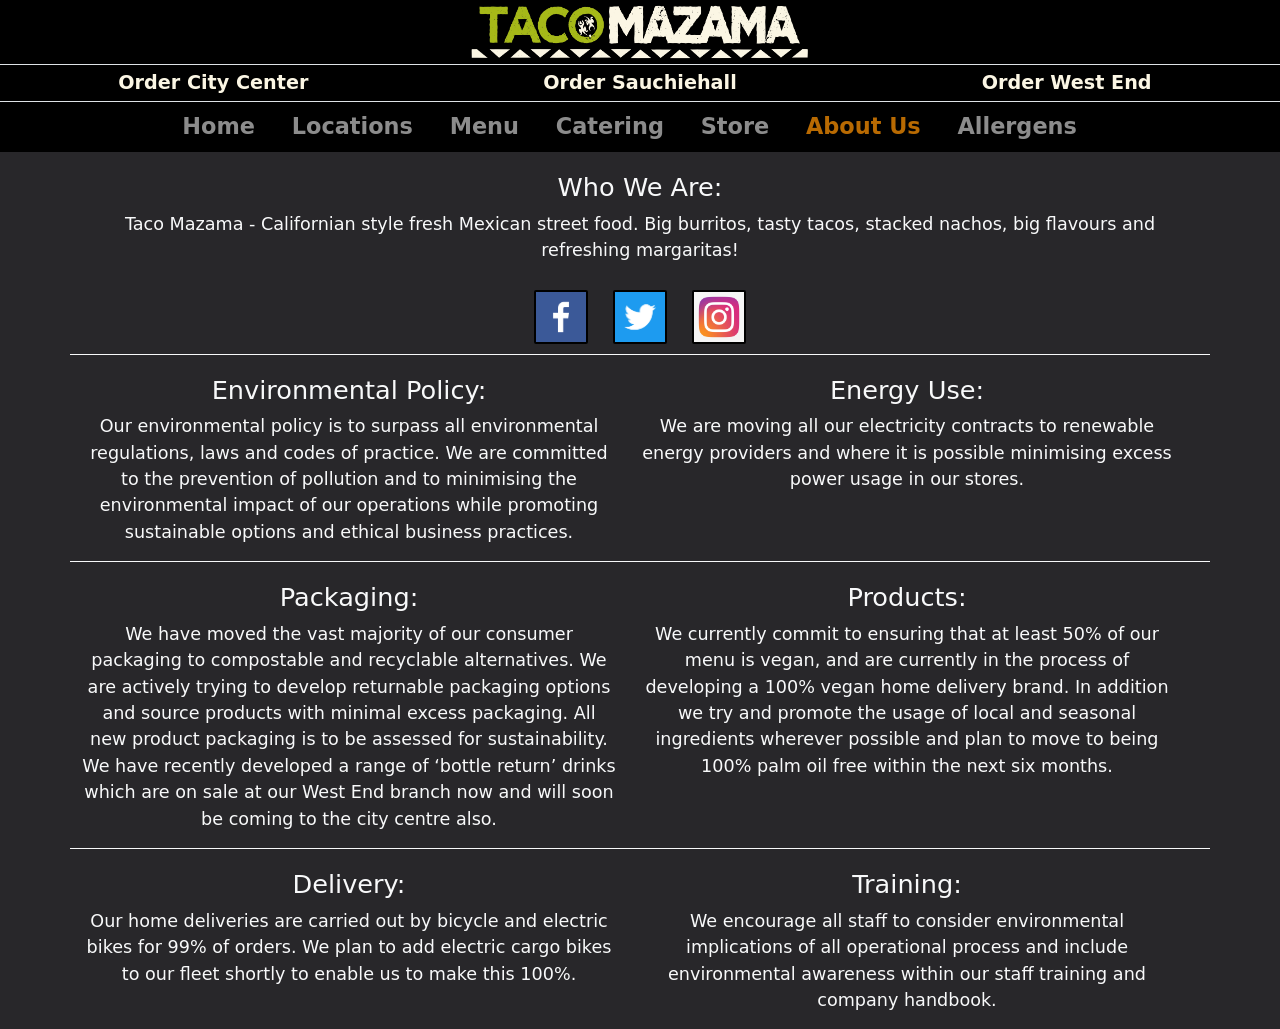
==== aboutus.html @ 71da4a84 "Added Catering" ====
<!DOCTYPE html>
<html lang="en">

<head>
  <!-- Global site tag (gtag.js) - Google Analytics -->
  <script async src="https://www.googletagmanager.com/gtag/js?id=G-1NVKTFM3VD"></script>
  <script>
    window.dataLayer = window.dataLayer || [];

    function gtag() {
      dataLayer.push(arguments);
    }
    gtag('js', new Date());

    gtag('config', 'G-1NVKTFM3VD');
  </script>
  <!-- Google Tag Manager -->
<script>(function(w,d,s,l,i){w[l]=w[l]||[];w[l].push({'gtm.start':
new Date().getTime(),event:'gtm.js'});var f=d.getElementsByTagName(s)[0],
j=d.createElement(s),dl=l!='dataLayer'?'&l='+l:'';j.async=true;j.src=
'https://www.googletagmanager.com/gtm.js?id='+i+dl;f.parentNode.insertBefore(j,f);
})(window,document,'script','dataLayer','GTM-59GQX26');</script>
<!-- End Google Tag Manager -->
  <meta charset="utf-8">
  <meta name="viewport" content="width=device-width, initial-scale=1">
  <title>Taco Mazama - About Us | Tacos Near Me</title>
  <meta name="description" content="If you are looking for mexican tacos then look no further than Taco Mazama. Find your nearest restaurant or order online for delivery. Vegetarian tacos also available!" />
  <link rel="shortcut icon" type="image/png" href="img/favicon2.png">
  <link href="style.css" rel="stylesheet">
  <link href="css/bootstrap.min.css" rel="stylesheet">
  <script src="https://code.jquery.com/jquery-3.6.0.min.js" integrity="sha256-/xUj+3OJU5yExlq6GSYGSHk7tPXikynS7ogEvDej/m4=" crossorigin="anonymous"></script>
</head>

<body class="stpage">
  <!-- Google Tag Manager (noscript) -->
  <noscript><iframe src="https://www.googletagmanager.com/ns.html?id=GTM-59GQX26"
  height="0" width="0" style="display:none;visibility:hidden"></iframe></noscript>
  <!-- End Google Tag Manager (noscript) -->

<!-- Navigation -->
<div id="navi">
  <nav class="navbar navbar-expand-xl navbar-dark">

    <!-- Navigation Desktop Size -->
    <div class="row m-0 w-100" id="Topm">
      <div class="col-4 justify-content-center align-self-center d-flex">

      </div>
      <div class="col-4 justify-content-center d-flex">
        <a class="navbar-brand " href="index.html"><img src="img/logo.png" class="responsivei" alt="Taco Mazama Logo"></a>
      </div>
      <div class="col-4 justify-content-center align-self-center d-flex">
      </div>
    </div>


    <!-- Navigation Mobile Size -->
    <div class="row m-0 w-100" id="Topa">
      <div class="col-2 justify-content-center align-self-center d-flex">
     
      </div>
      <div class="col-8 justify-content-center d-flex">
        <a class="navbar-brand " href="index.html"><img src="img/logo.png" class="responsivei" alt="Taco Mazama Logo"></a>
      </div>
      <div class="col-2 justify-content-center align-self-center d-flex">
       
      </div>
    </div>
  </nav>

<nav class="navbar navbar-expand-xl navbar-dark border-top">

<div class="row m-0 w-100" >
  <div class="col-4 justify-content-center align-self-center d-flex">
    <a class="linkswq text-center p-1" href="https://www.order.store/store/taco-mazama-renfield-street/IueIJl9VS6iftp3PQNVypw">Order City Center</a>
  </div>
  <div class="col-4 justify-content-center d-flex ">
    <a class="linkswq text-center p-1" href="https://deliveroo.co.uk/menu/glasgow/glasgow-city-centre/taco-mazama-sauchiehall">Order Sauchiehall</a>
  </div>
  <div class="col-4 justify-content-center align-self-center d-flex">
    <a class="linkswq text-center p-1" href="https://www.order.store/store/taco-mazama-byres-road/P5ZZNS9iQQO2OguliMRyTw">Order West End</a>
  </div>
</div>
</nav>


    <!-- Navigation Links -->
    <nav class="navbar navbar-expand-xl navbar-dark border-top">
      <button class="navbar-toggler btn-block rounded-0" type="button" data-bs-toggle="collapse" data-bs-target="#navbarResponsive" aria-label="navbar">
        <span class="navbar-toggler-icon"></span>
      </button>
      <div class="container-fluid">
        <div class="collapse navbar-collapse justify-content-center" id="navbarResponsive">
          <ul class=" navbar-nav">
            <li class="nav-item">
              <a href="index.html" class="nav-link">Home</a>
            </li>
            <li class="nav-item">
              <a href="stores.html" class="nav-link">Locations</a>
            </li>
            <li class="nav-item">
              <a href="menu.html" class="nav-link">Menu</a>
            </li>
            <li class="nav-item">
              <a href="catering.html" class="nav-link">Catering</a>
            </li>
            <li class="nav-item ">
              <a href="store.html" class="nav-link">Store</a>
            </li>
            <li class="nav-item active">
              <a href="aboutus.html" class="nav-link">About Us</a>
            </li>
            <li class="nav-item">
              <a href="allegens.html" class="nav-link">Allergens</a>
            </li>
          </ul>
        </div>
      </div>
    </nav>
  </div>

  <!-- aboutus Text -->
  <div class="container text-center text-light">
    <div class="row border-bottom border-light">
      <h2 class="aboutpad text-center ">Who We Are:</h2>
      <p class="aboutpadtxt text-center"> Taco Mazama - Californian style fresh Mexican street food. Big burritos, tasty tacos, stacked nachos, big flavours and refreshing margaritas!</p>

      <!-- Social Media Icons -->
      <section id="smicon">
        <div class="actions text-center">
          <a href="https://www.facebook.com/tacomazama/" class="btn-get-started bg-warning"> <img src="img\facebooklogo.png" alt="Facebook Logo" / width="50" height="50"> </a>
          <a href="https://twitter.com/tacomazama?lang=en" class="btn-get-started bg-warning"> <img src="img\twitterlogo.png" alt="Twitter Logo" / width="50" height="50"> </a>
          <a href="https://www.instagram.com/taco_mazama/?hl=en" class="btn-get-started bg-warning"> <img src="img\instalogo.jpg" alt="Instagram Logo" / width="50" height="50"> </a>
        </div>
      </section>

    </div>
    <div class="row border-bottom border-light">
      <div class="row">
        <h2 class="aboutpad text-center col-6">Environmental Policy:</h2>
        <h2 class="aboutpad text-center col-6">Energy Use:</h2>
      </div>
      <div class="row ">
        <p class="aboutpadtxt col-6"> Our environmental policy is to surpass all environmental regulations, laws and codes of practice.
          We are committed to the prevention of pollution and to minimising the environmental impact of our operations while promoting sustainable options and ethical business practices.</p>
        <p class="aboutpadtxt col-6"> We are moving all our electricity contracts to renewable energy providers and where it is possible minimising excess power usage in our stores.</p>
      </div>

    </div>
    <div class="row border-bottom border-light">
      <div class="row">
        <h2 class="aboutpad col-6 text-center">Packaging:</h2>
        <h2 class="aboutpad col-6 text-center">Products:</h2>
      </div>
      <div class="row">

        <p class="aboutpadtxt col-6"> We have moved the vast majority of our consumer packaging to compostable and recyclable alternatives. We are actively trying to develop returnable packaging options and source products with minimal excess
          packaging. All new product packaging is to be assessed for sustainability.
          We have recently developed a range of ‘bottle return’ drinks which are on sale at our West End branch now and will soon be coming to the city centre also.</p>
        <p class="aboutpadtxt col-6"> We currently commit to ensuring that at least 50% of our menu is vegan, and are currently in the process of developing a 100% vegan home delivery brand. In addition we try and promote the usage of local and
          seasonal ingredients wherever possible and plan to move to being 100% palm oil free within the next six months.</p>
      </div>

    </div>
    <div class="row ">
      <div class="row">
        <h2 class="aboutpad text-center col-6">Delivery:</h2>
        <h2 class="aboutpad text-center col-6">Training:</h2>
      </div>
      <div class="row">
        <p class="aboutpadtxt col-6">Our home deliveries are carried out by bicycle and electric bikes for 99% of orders. We plan to add electric cargo bikes to our fleet shortly to enable us to make this 100%.</p>
        <p class="aboutpadtxt col-6">We encourage all staff to consider environmental implications of all operational process and include environmental awareness within our staff training and company handbook.</p>
      </div>
    </div>
  </div>

  <!-- Javascript Links -->
  <script src="my.js"></script>
  <script src="js/bootstrap.min.js"></script>
</body>

</html>
---- style.css ----
@media all and (min-width: 1140px) {
  body {
    overflow: hidden;
    height: 100%;
  }

  .nomarg {
    display: none;
  }

  .hideim {
    display: none;
  }

  .hideimenu {
    display: none !important;
  }

  #myCarouselm {
    display: none !important;
  }

  #Topa {
    display: none !important;
  }

  a.linkswq:link {
    font-size: 1.2em !important;
  }
}



@media not all and (min-width: 1140px) {
  body {
    overflow: auto;
    height: auto;
  }

  .rewup {
    display: none;
  }

  .hideim2 {
    display: none !important;
  }

  #myCarousel {
    display: none !important;
  }

  #Topm {
    display: none !important;
  }

  a.linkswq:link {
    font-size: 0.8em !important;
  }
}

@media all and (min-width: 1900px) {
  body.stpage {
    overflow: auto;
    height: auto;
  }
}

@media not all and (min-width: 1900px) {
  body.stpage {
    overflow: auto;
    height: auto;
  }
}


body.alpage {
  overflow: auto;
  height: auto;
  background-color: #28272a;
}

body.stpage {
  background-color: #28272a;
}

body.menupage {
  background-color: #28272a;
  overflow: auto;
  height: auto;
}

body.mnpage {
  background-color: #28272a;
}

body.orpage {
  background-color: #28272a;
}

.workmclick {
  cursor: pointer;
  display: block;
}

#content {
  position: relative;
}

.info {
  position: absolute;
  color: white;
  width: 180px;
  height: 360px;
  text-align: center;
  display: none;
  background-repeat: no-repeat;
}

.infoup {
  position: absolute;
  color: white;
  width: 218px;
  height: 130px;
  text-align: center;
  display: none;
  background-repeat: no-repeat;
}

.infoleft {
  position: absolute;
  color: white;
  width: 180px;
  height: 360px;
  text-align: center;
  display: none;
  background-repeat: no-repeat;
}


.containerdiv {
  border: 0;
  float: inherit;
  position: relative;
}

.hideim2 {
  padding: 0;
  display: block;
  margin: 0 auto;
  max-height: 83vh;
  max-width: 100%;
}

.hideim {
  padding: 0;
  margin: 0 auto;
  max-height: 100%;
  max-width: 100%;
}

.carousel, .item, .active {
  height: 100%;
}

.carousel-inner {
  height: 100%;
}

.hideimenu {
  padding: 0;
  display: block;
  margin: 0 auto;
  height: auto;
  width: 100%;
}

.mpadin {
  padding-top: 12.5vh;
  padding-bottom: 12.5vh;
}


.spadin {
  padding-top: 2vh;
  padding-bottom: 2vh;
}

.mpadin2 {
  padding-top: 12.5vh;
  padding-bottom: 0vh;
}

.nomarg {
  margin: 0px !important;
  padding-bottom: 4px;
  font-size: 1.2em !important;
  font-weight: bold;
}

.tableFixHead {
  overflow: auto;
  height: 600px;
}

.tableFixHead thead th {
  position: sticky;
  top: 0;
  z-index: 1;
}

table {
  border-collapse: collapse;
  width: 100%;
}

th, td {
  padding: 8px 1px;
}

th {
  background: #eee;
}

.aboutpad {
  padding-top: 20px;
  font-size: 1.6em !important;
}

.aboutpadtxt {
  font-size: 1.1em !important;
}

.rewup {
  margin-top: 20px;
}

.bgcol {
  background-color: #fce4d6;
}

.bgcol2 {
  background-color: #d6dce4;
}

.bgcol3 {
  background-color: #fff2cc;
}

.bgcol4 {
  background-color: #c6e0b4;
}

.bgcol5 {
  background-color: #bdbdbd;
}

.bgcol6 {
  background-color: #999999;
}

.flex-fill {
  flex: 1 1 auto;
}

.tloc {
  font-size: 1.1em !important;
}

.tlocn {
  font-size: 1.1em !important;
  font-weight: bold;
}

.roshop {
  padding-top: 2rem;
  padding-bottom: 2rem;
}

/*--- Navbar Styling --*/
.navbar-nav li {
  margin-right: 1.3rem;
}

/* change the background color */
.navbar-dark {
  background-color: #000000;
  padding: 0px !important;
}

/* change the brand and text color */
.navbar-darkdark .navbar-brand,
.navbar-dark .navbar-text {
  color: #f8aa02;
}

.btn-block {
  width: 100% !important;
  margin: 0px !important;
  outline: none !important;
  box-shadow: none !important;
  border-left: 0px !important;
  border-right: 0px !important;
  border-top: 0px !important;
}

.responsivei {
  max-width: 100%;
  width: 350px;
  height: auto;
}

.navbar-brand {
  padding: 0px !important;
  margin: 0px !important;
}

/* change the link color */
.navbar-dark .navbar-nav .nav-link {
  font-size: 1.4em !important;
  font-weight: bold;
  color: #f8aa02;
}

a.linksw:link {
  font-size: 1em !important;
  color: #f8aa02 !important;
}

a.linksw:visited {
  color: #f8aa02 !important;
}

.carousel-control-next-icon,
.carousel-control-prev-icon {
  filter: invert(1);
}

/* change the color of active or hovered links */
.navbar-dark .nav-item.active .nav-link,
.navbar-dark .nav-item:focus .nav-link,
.navbar-dark .nav-item:hover .nav-link {
  color: #b86a02;
}

a.linksw:hover {
  color: #b86a02 !important;
}

a.linksw:active {
  color: #b86a02 !important;
}

a.linkswq:link {
  color: #fbf6e4 !important;
  font-weight: bold !important;
  text-decoration: none;
}

a.linkswq:visited {
  color: #fbf6e4 !important;
}

.carousel-inner .carousel-item {
  transition: -webkit-transform 2s ease;
  transition: transform 2s ease;
  transition: transform 2s ease, -webkit-transform 2s ease;
}

a.linkswq:hover {
  color: #a4a095 !important;
}

a.linkswq:active {
  color: #a4a095 !important;
}

button.linkB {
    background: transparent;
    color: #b86a02;
    border: none;
    outline: 0;
    text-decoration: underline;
    font-weight: bold;
}
button.linkB:hover  {
    color: #fbf6e4;
}

button.linkB2 {
    background: transparent;
    color: #a4a095;
    border: none;
    outline: 0;
    text-decoration: underline;
    font-weight: bold;
}
button.linkB2:hover  {
    color: #fbf6e4;
}

button.linkyB {
  background: transparent;
  color: #b86a02;
  border: none;
  outline: 0;
  text-decoration: underline;
  font-weight: bold;
}
button.linkyB:hover  {
  color: #fbf6e4;
}

button.linkyB2 {
  background: transparent;
  color: #a4a095;
  border: none;
  outline: 0;
  text-decoration: underline;
  font-weight: bold;
}
button.linkyB2:hover  {
  color: #fbf6e4;
}

#collection-component-1647948826243{
  visibility:hidden;
}
#collection-component-1690188617292{
  visibility:hidden;
}
#collection-component-1690188807331{
  visibility:hidden;
}
#collection-component-1690189023142{
  visibility:hidden;
}


#collection-component-1690188244208{
  visibility:hidden;
}
#collection-component-1647948963202{
  visibility:hidden;
}
#collection-component-1646766456367{
  visibility:hidden;
}
#collection-component-1652338127288{
  visibility:hidden;
}

#kitMenu{
  visibility:hidden;
}
.announcement {
  display: inline-block;
  height: 100%;
  text-align: center;
  width: 100%;
  background: #b86a02;
  color: white;
  margin: 0;
  font-weight: bold;
  padding: 0;
  padding-top: 0.2em;
  padding-bottom: 0.2em;
  vertical-align: middle;
  font-size: 1.2em;
}
.announcement a {
  color: white;
}
.pclas{
  margin-bottom: 0;
}
.announcement a:hover {
  color: black;
}
#smicon .actions a {
  display: inline-block;
  border-radius: 2px;
  transition: 0.5s;
  margin: 10px;
}

#smicon .btn-get-started {
  border: 2px solid #000000;
}

#smicon .btn-get-started:hover {
  background: none;
  border: 2px solid #b86a02;
  color: #b86a02;
  text-decoration: none;
}
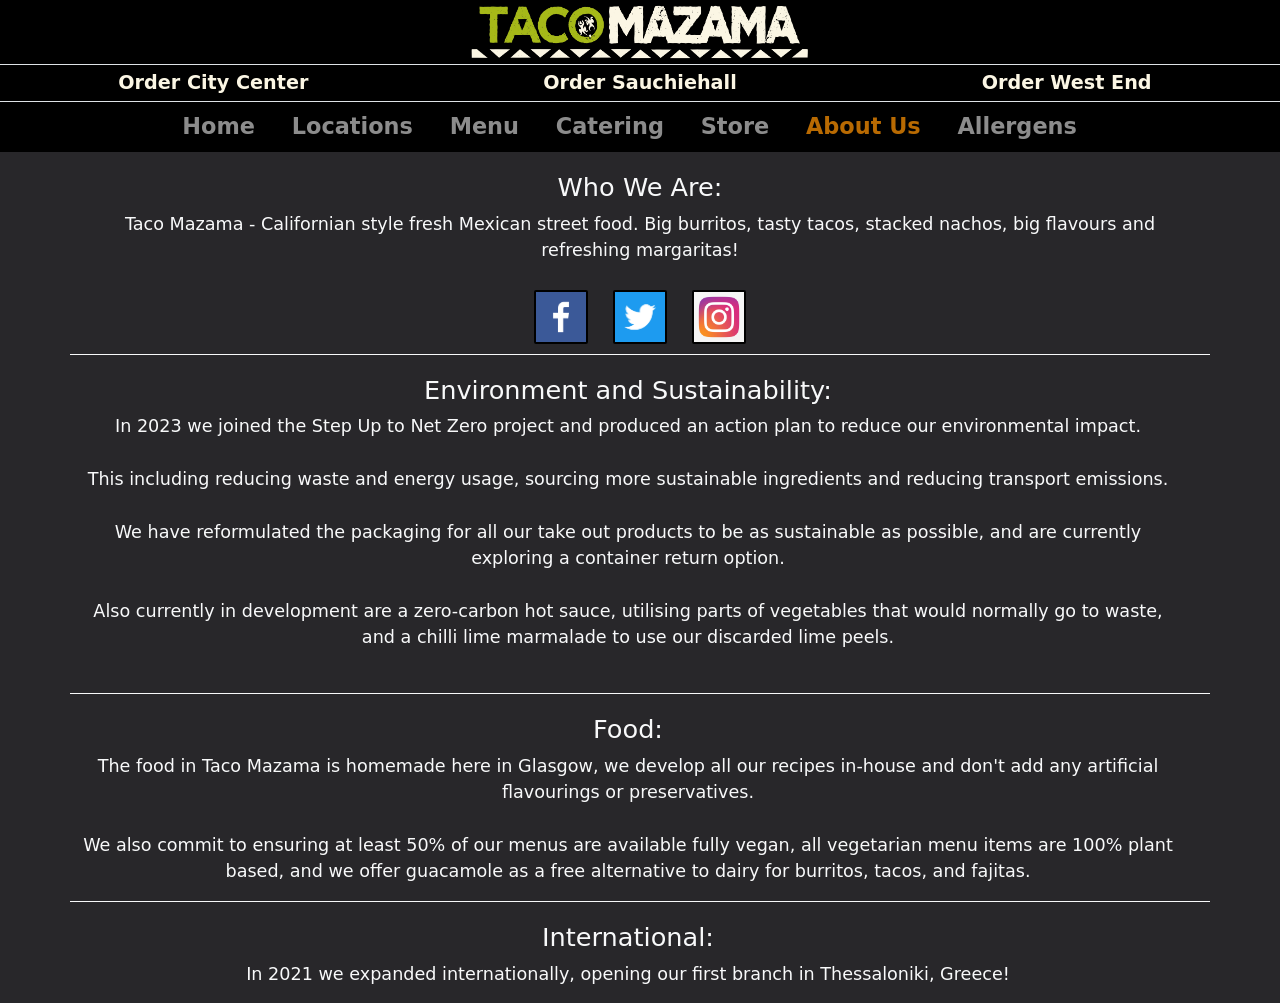
==== commit b0e729e2: "Updated About Us" ====
--- a/aboutus.html
+++ b/aboutus.html
@@ -137,42 +137,47 @@
     </div>
     <div class="row border-bottom border-light">
       <div class="row">
-        <h2 class="aboutpad text-center col-6">Environmental Policy:</h2>
-        <h2 class="aboutpad text-center col-6">Energy Use:</h2>
+        <h2 class="aboutpad text-center col-12">Environment and Sustainability:</h2>
       </div>
       <div class="row ">
-        <p class="aboutpadtxt col-6"> Our environmental policy is to surpass all environmental regulations, laws and codes of practice.
-          We are committed to the prevention of pollution and to minimising the environmental impact of our operations while promoting sustainable options and ethical business practices.</p>
-        <p class="aboutpadtxt col-6"> We are moving all our electricity contracts to renewable energy providers and where it is possible minimising excess power usage in our stores.</p>
-      </div>
+        <p class="aboutpadtxt col-12"> In 2023 we joined the Step Up to Net Zero project and produced an action plan to reduce our environmental impact. <br> <br> 
+
+          This including reducing waste and energy usage, sourcing more sustainable ingredients and reducing transport emissions. <br> <br> 
+          
+          We have reformulated the packaging for all our take out products to be as sustainable as possible, and are currently exploring a container return option. <br> <br> 
+          
+          Also currently in development are a zero-carbon hot sauce, utilising parts of vegetables that would normally go to waste, and a  chilli lime marmalade to use our discarded lime peels. <br> <br> 
+          
+          </p>
+     </div>
 
     </div>
     <div class="row border-bottom border-light">
       <div class="row">
-        <h2 class="aboutpad col-6 text-center">Packaging:</h2>
-        <h2 class="aboutpad col-6 text-center">Products:</h2>
+        <h2 class="aboutpad col-12 text-center">Food:</h2>
       </div>
       <div class="row">
 
-        <p class="aboutpadtxt col-6"> We have moved the vast majority of our consumer packaging to compostable and recyclable alternatives. We are actively trying to develop returnable packaging options and source products with minimal excess
-          packaging. All new product packaging is to be assessed for sustainability.
-          We have recently developed a range of ‘bottle return’ drinks which are on sale at our West End branch now and will soon be coming to the city centre also.</p>
-        <p class="aboutpadtxt col-6"> We currently commit to ensuring that at least 50% of our menu is vegan, and are currently in the process of developing a 100% vegan home delivery brand. In addition we try and promote the usage of local and
-          seasonal ingredients wherever possible and plan to move to being 100% palm oil free within the next six months.</p>
-      </div>
+        <p class="aboutpadtxt col-12"> The food in Taco Mazama is homemade here in Glasgow, we develop all our recipes in-house and don't add any artificial flavourings or preservatives. <br> <br> 
+
+          We also commit to ensuring at least 50% of our menus are available fully vegan, all vegetarian menu items are 100% plant based, and we offer guacamole as a free alternative to dairy for burritos, tacos, and fajitas.</p>
+    </div>
 
     </div>
     <div class="row ">
       <div class="row">
-        <h2 class="aboutpad text-center col-6">Delivery:</h2>
-        <h2 class="aboutpad text-center col-6">Training:</h2>
+        <h2 class="aboutpad text-center col-12">International:</h2>
       </div>
       <div class="row">
-        <p class="aboutpadtxt col-6">Our home deliveries are carried out by bicycle and electric bikes for 99% of orders. We plan to add electric cargo bikes to our fleet shortly to enable us to make this 100%.</p>
-        <p class="aboutpadtxt col-6">We encourage all staff to consider environmental implications of all operational process and include environmental awareness within our staff training and company handbook.</p>
-      </div>
+        <p class="aboutpadtxt col-12">In 2021 we expanded internationally, opening our first branch in Thessaloniki, Greece!</p>
+       </div>
     </div>
   </div>
+
+  <!-- Loading Screen -->
+ <div id="loader"></div>
+ <a href="#" class="totop d-flex align-items-center justify-content-center"><i class="bi bi-caret-up-fill"></i></a>
+ 
 
   <!-- Javascript Links -->
   <script src="my.js"></script>
--- a/style.css
+++ b/style.css
@@ -1,3 +1,49 @@
+/* Loading Screen */
+#loader {
+  position: fixed;
+  top: 0;
+  left: 0;
+  right: 0;
+  bottom: 0;
+  z-index: 9990;
+  overflow: hidden;
+  background: #fff;
+}
+
+#loader:before {
+  content: "";
+  position: fixed;
+  top: calc(50% - 30px);
+  left: calc(50% - 30px);
+  border: 4px solid #34b7a7;
+  border-top-color: #dcf5f2;
+  border-radius: 50%;
+  width: 60px;
+  height: 60px;
+  -webkit-animation: animate-loader 1s linear infinite;
+  animation: animate-loader 1s linear infinite;
+}
+
+@-webkit-keyframes animate-loader {
+  0% {
+    transform: rotate(0deg);
+  }
+
+  100% {
+    transform: rotate(360deg);
+  }
+}
+
+@keyframes animate-loader {
+  0% {
+    transform: rotate(0deg);
+  }
+
+  100% {
+    transform: rotate(360deg);
+  }
+}
+
 @media all and (min-width: 1140px) {
   body {
     overflow: hidden;
@@ -151,6 +197,15 @@
   max-width: 100%;
 }
 
+.hideim3 {
+  padding: 0;
+  display: block;
+  margin: 0 auto;
+  height: auto;
+  width: 100%;
+}
+
+
 .hideim {
   padding: 0;
   margin: 0 auto;
@@ -173,6 +228,7 @@
   height: auto;
   width: 100%;
 }
+
 
 .mpadin {
   padding-top: 12.5vh;
@@ -450,6 +506,10 @@
 }
 
 #kitMenu{
+  visibility:hidden;
+}
+
+#PlattersMenu{
   visibility:hidden;
 }
 .announcement {
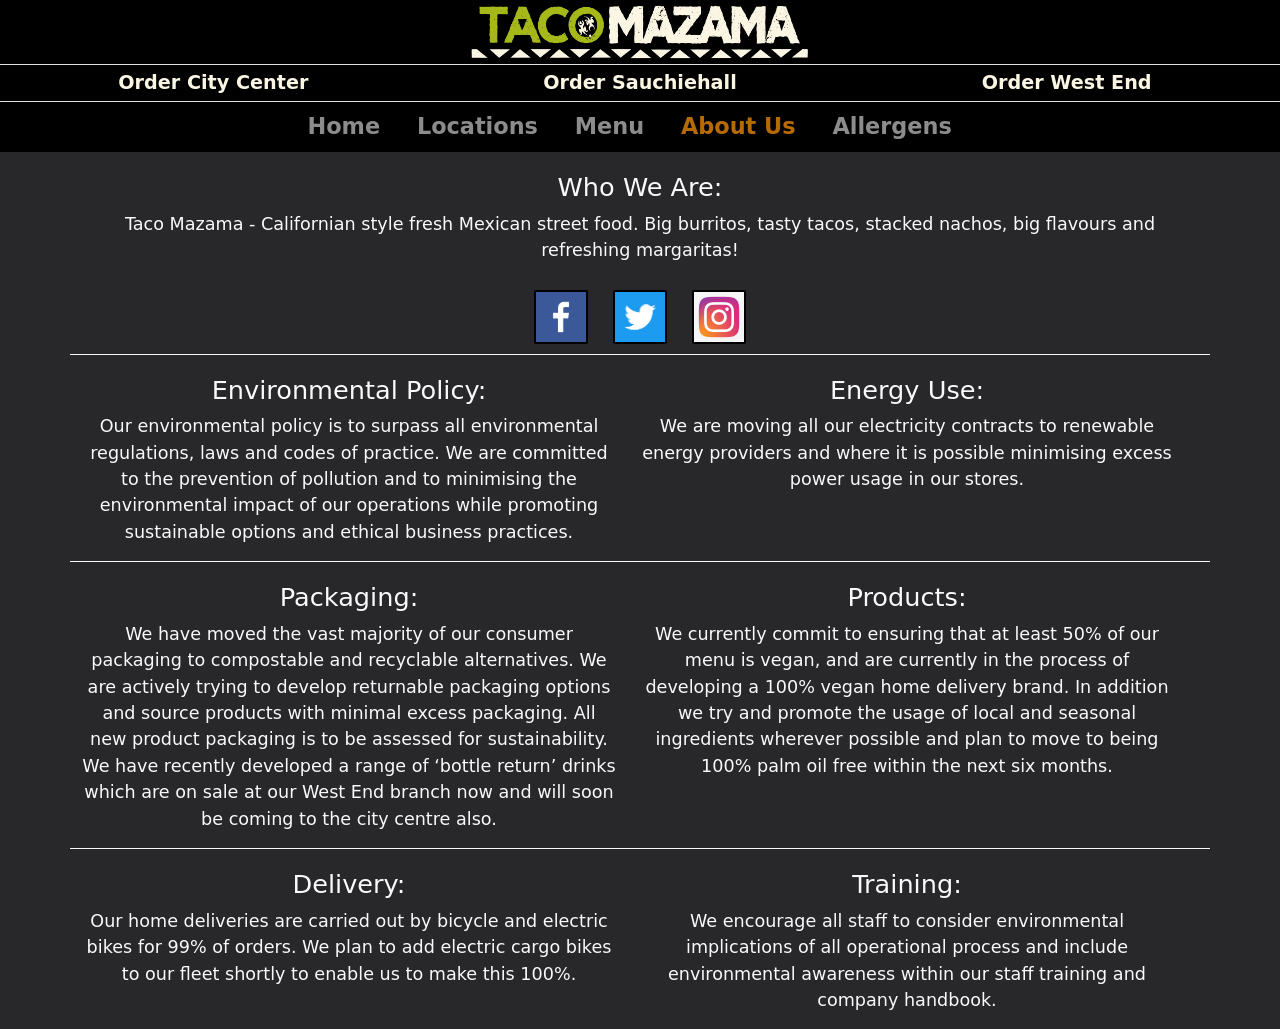
==== commit c2d08e99: "Removed Store Links" ====
--- a/aboutus.html
+++ b/aboutus.html
@@ -101,12 +101,6 @@
             <li class="nav-item">
               <a href="menu.html" class="nav-link">Menu</a>
             </li>
-            <li class="nav-item">
-              <a href="catering.html" class="nav-link">Catering</a>
-            </li>
-            <li class="nav-item ">
-              <a href="store.html" class="nav-link">Store</a>
-            </li>
             <li class="nav-item active">
               <a href="aboutus.html" class="nav-link">About Us</a>
             </li>
@@ -137,40 +131,40 @@
     </div>
     <div class="row border-bottom border-light">
       <div class="row">
-        <h2 class="aboutpad text-center col-12">Environment and Sustainability:</h2>
+        <h2 class="aboutpad text-center col-6">Environmental Policy:</h2>
+        <h2 class="aboutpad text-center col-6">Energy Use:</h2>
       </div>
       <div class="row ">
-        <p class="aboutpadtxt col-12"> In 2023 we joined the Step Up to Net Zero project and produced an action plan to reduce our environmental impact. <br> <br> 
-
-          This including reducing waste and energy usage, sourcing more sustainable ingredients and reducing transport emissions. <br> <br> 
-          
-          We have reformulated the packaging for all our take out products to be as sustainable as possible, and are currently exploring a container return option. <br> <br> 
-          
-          Also currently in development are a zero-carbon hot sauce, utilising parts of vegetables that would normally go to waste, and a  chilli lime marmalade to use our discarded lime peels. <br> <br> 
-          
-          </p>
-     </div>
+        <p class="aboutpadtxt col-6"> Our environmental policy is to surpass all environmental regulations, laws and codes of practice.
+          We are committed to the prevention of pollution and to minimising the environmental impact of our operations while promoting sustainable options and ethical business practices.</p>
+        <p class="aboutpadtxt col-6"> We are moving all our electricity contracts to renewable energy providers and where it is possible minimising excess power usage in our stores.</p>
+      </div>
 
     </div>
     <div class="row border-bottom border-light">
       <div class="row">
-        <h2 class="aboutpad col-12 text-center">Food:</h2>
+        <h2 class="aboutpad col-6 text-center">Packaging:</h2>
+        <h2 class="aboutpad col-6 text-center">Products:</h2>
       </div>
       <div class="row">
 
-        <p class="aboutpadtxt col-12"> The food in Taco Mazama is homemade here in Glasgow, we develop all our recipes in-house and don't add any artificial flavourings or preservatives. <br> <br> 
-
-          We also commit to ensuring at least 50% of our menus are available fully vegan, all vegetarian menu items are 100% plant based, and we offer guacamole as a free alternative to dairy for burritos, tacos, and fajitas.</p>
-    </div>
+        <p class="aboutpadtxt col-6"> We have moved the vast majority of our consumer packaging to compostable and recyclable alternatives. We are actively trying to develop returnable packaging options and source products with minimal excess
+          packaging. All new product packaging is to be assessed for sustainability.
+          We have recently developed a range of ‘bottle return’ drinks which are on sale at our West End branch now and will soon be coming to the city centre also.</p>
+        <p class="aboutpadtxt col-6"> We currently commit to ensuring that at least 50% of our menu is vegan, and are currently in the process of developing a 100% vegan home delivery brand. In addition we try and promote the usage of local and
+          seasonal ingredients wherever possible and plan to move to being 100% palm oil free within the next six months.</p>
+      </div>
 
     </div>
     <div class="row ">
       <div class="row">
-        <h2 class="aboutpad text-center col-12">International:</h2>
+        <h2 class="aboutpad text-center col-6">Delivery:</h2>
+        <h2 class="aboutpad text-center col-6">Training:</h2>
       </div>
       <div class="row">
-        <p class="aboutpadtxt col-12">In 2021 we expanded internationally, opening our first branch in Thessaloniki, Greece!</p>
-       </div>
+        <p class="aboutpadtxt col-6">Our home deliveries are carried out by bicycle and electric bikes for 99% of orders. We plan to add electric cargo bikes to our fleet shortly to enable us to make this 100%.</p>
+        <p class="aboutpadtxt col-6">We encourage all staff to consider environmental implications of all operational process and include environmental awareness within our staff training and company handbook.</p>
+      </div>
     </div>
   </div>
 
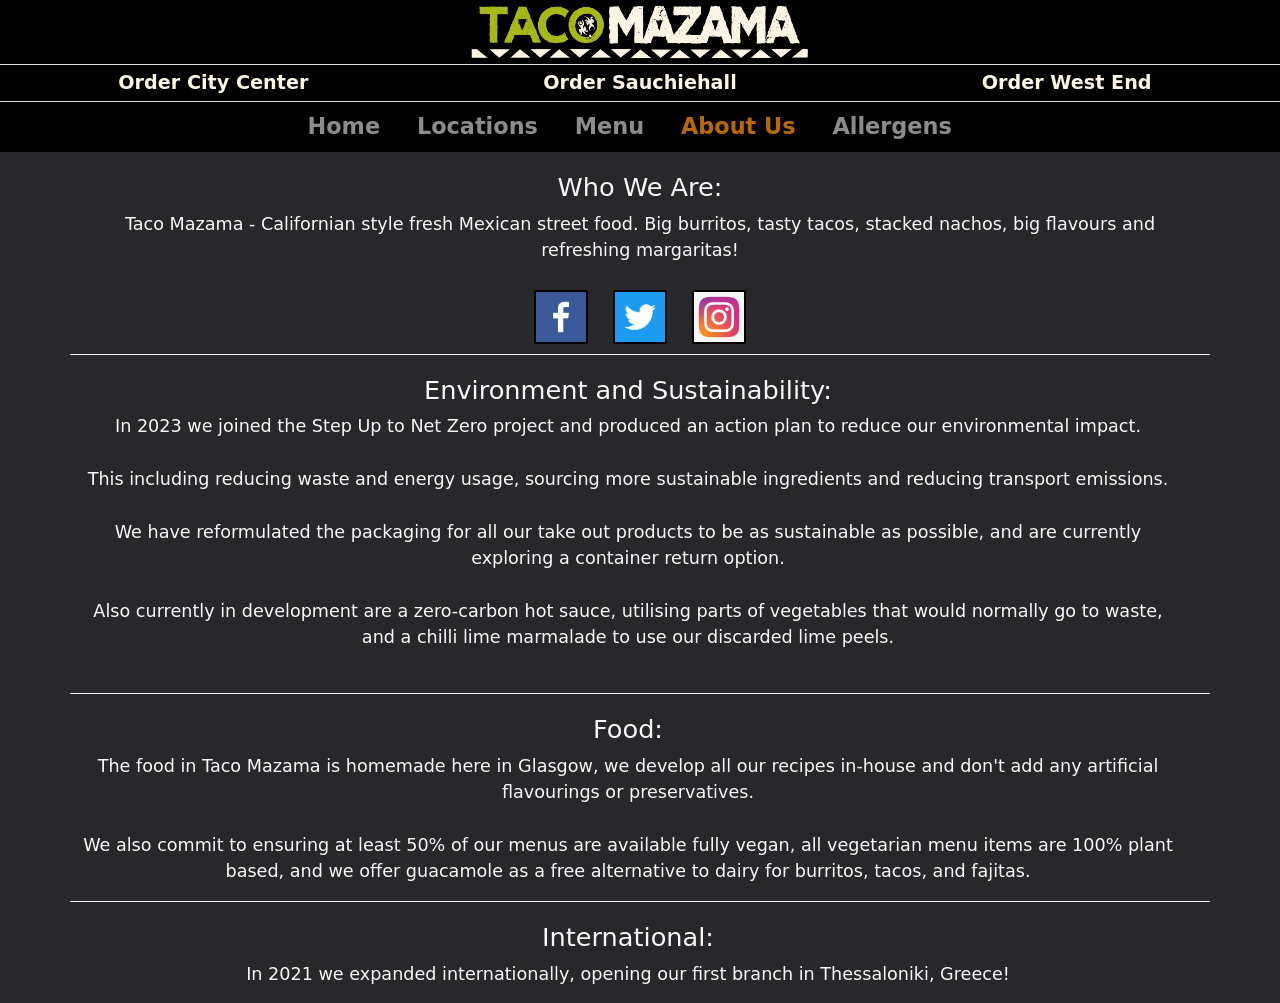
==== commit 849a24bb: "Updated about us" ====
--- a/aboutus.html
+++ b/aboutus.html
@@ -131,40 +131,40 @@
     </div>
     <div class="row border-bottom border-light">
       <div class="row">
-        <h2 class="aboutpad text-center col-6">Environmental Policy:</h2>
-        <h2 class="aboutpad text-center col-6">Energy Use:</h2>
+        <h2 class="aboutpad text-center col-12">Environment and Sustainability:</h2>
       </div>
       <div class="row ">
-        <p class="aboutpadtxt col-6"> Our environmental policy is to surpass all environmental regulations, laws and codes of practice.
-          We are committed to the prevention of pollution and to minimising the environmental impact of our operations while promoting sustainable options and ethical business practices.</p>
-        <p class="aboutpadtxt col-6"> We are moving all our electricity contracts to renewable energy providers and where it is possible minimising excess power usage in our stores.</p>
-      </div>
+        <p class="aboutpadtxt col-12"> In 2023 we joined the Step Up to Net Zero project and produced an action plan to reduce our environmental impact. <br> <br> 
+
+          This including reducing waste and energy usage, sourcing more sustainable ingredients and reducing transport emissions. <br> <br> 
+          
+          We have reformulated the packaging for all our take out products to be as sustainable as possible, and are currently exploring a container return option. <br> <br> 
+          
+          Also currently in development are a zero-carbon hot sauce, utilising parts of vegetables that would normally go to waste, and a  chilli lime marmalade to use our discarded lime peels. <br> <br> 
+          
+          </p>
+     </div>
 
     </div>
     <div class="row border-bottom border-light">
       <div class="row">
-        <h2 class="aboutpad col-6 text-center">Packaging:</h2>
-        <h2 class="aboutpad col-6 text-center">Products:</h2>
+        <h2 class="aboutpad col-12 text-center">Food:</h2>
       </div>
       <div class="row">
 
-        <p class="aboutpadtxt col-6"> We have moved the vast majority of our consumer packaging to compostable and recyclable alternatives. We are actively trying to develop returnable packaging options and source products with minimal excess
-          packaging. All new product packaging is to be assessed for sustainability.
-          We have recently developed a range of ‘bottle return’ drinks which are on sale at our West End branch now and will soon be coming to the city centre also.</p>
-        <p class="aboutpadtxt col-6"> We currently commit to ensuring that at least 50% of our menu is vegan, and are currently in the process of developing a 100% vegan home delivery brand. In addition we try and promote the usage of local and
-          seasonal ingredients wherever possible and plan to move to being 100% palm oil free within the next six months.</p>
-      </div>
+        <p class="aboutpadtxt col-12"> The food in Taco Mazama is homemade here in Glasgow, we develop all our recipes in-house and don't add any artificial flavourings or preservatives. <br> <br> 
+
+          We also commit to ensuring at least 50% of our menus are available fully vegan, all vegetarian menu items are 100% plant based, and we offer guacamole as a free alternative to dairy for burritos, tacos, and fajitas.</p>
+    </div>
 
     </div>
     <div class="row ">
       <div class="row">
-        <h2 class="aboutpad text-center col-6">Delivery:</h2>
-        <h2 class="aboutpad text-center col-6">Training:</h2>
+        <h2 class="aboutpad text-center col-12">International:</h2>
       </div>
       <div class="row">
-        <p class="aboutpadtxt col-6">Our home deliveries are carried out by bicycle and electric bikes for 99% of orders. We plan to add electric cargo bikes to our fleet shortly to enable us to make this 100%.</p>
-        <p class="aboutpadtxt col-6">We encourage all staff to consider environmental implications of all operational process and include environmental awareness within our staff training and company handbook.</p>
-      </div>
+        <p class="aboutpadtxt col-12">In 2021 we expanded internationally, opening our first branch in Thessaloniki, Greece!</p>
+       </div>
     </div>
   </div>
 
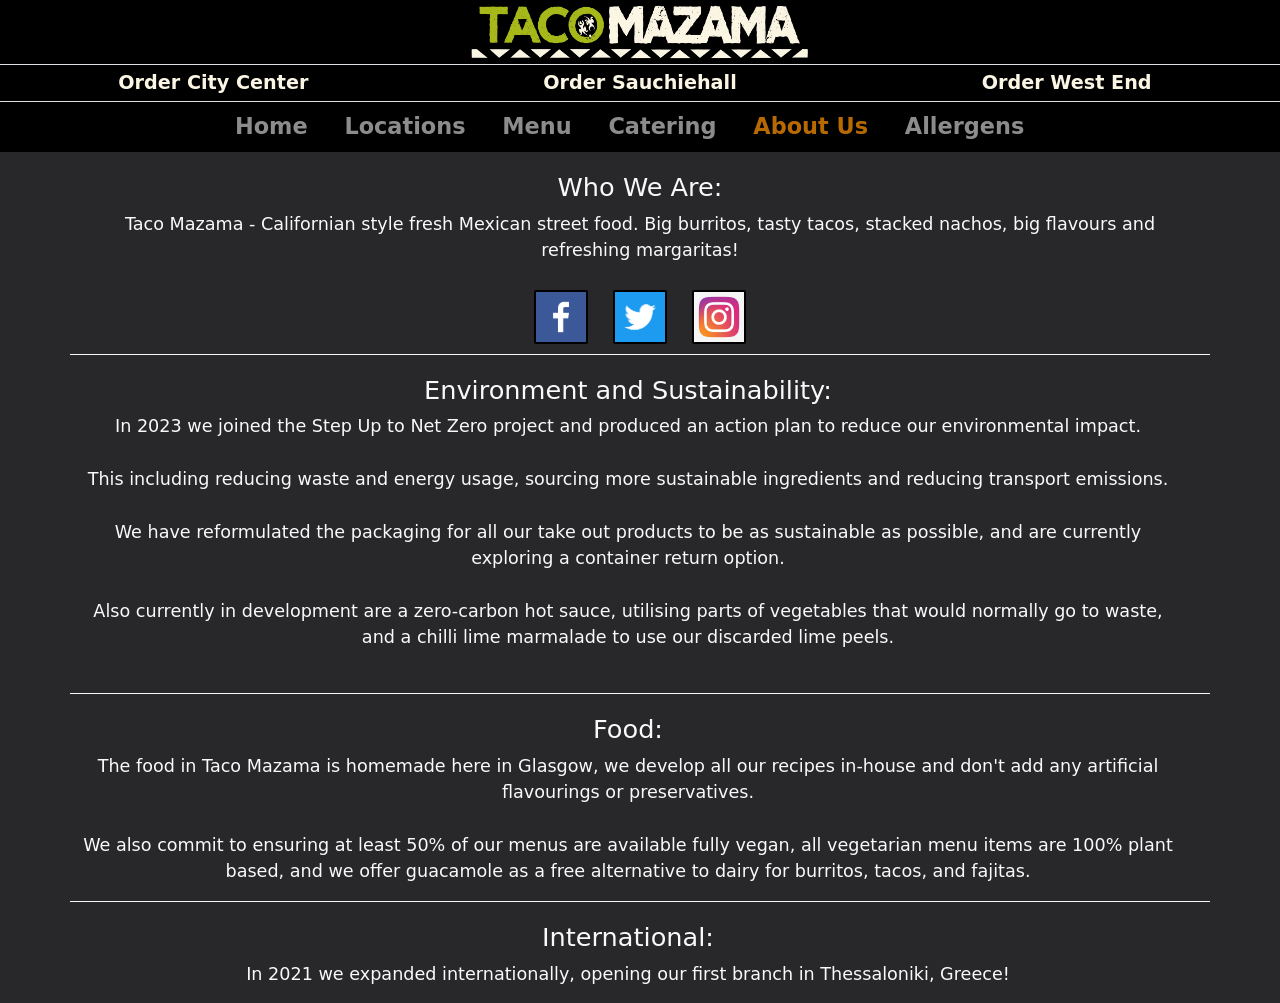
==== commit 6c4e6894: "Added Catering" ====
--- a/aboutus.html
+++ b/aboutus.html
@@ -101,6 +101,9 @@
             <li class="nav-item">
               <a href="menu.html" class="nav-link">Menu</a>
             </li>
+            <li class="nav-item">
+              <a href="https://taco-mazama-store.myshopify.com/" class="nav-link">Catering</a>
+            </li>
             <li class="nav-item active">
               <a href="aboutus.html" class="nav-link">About Us</a>
             </li>
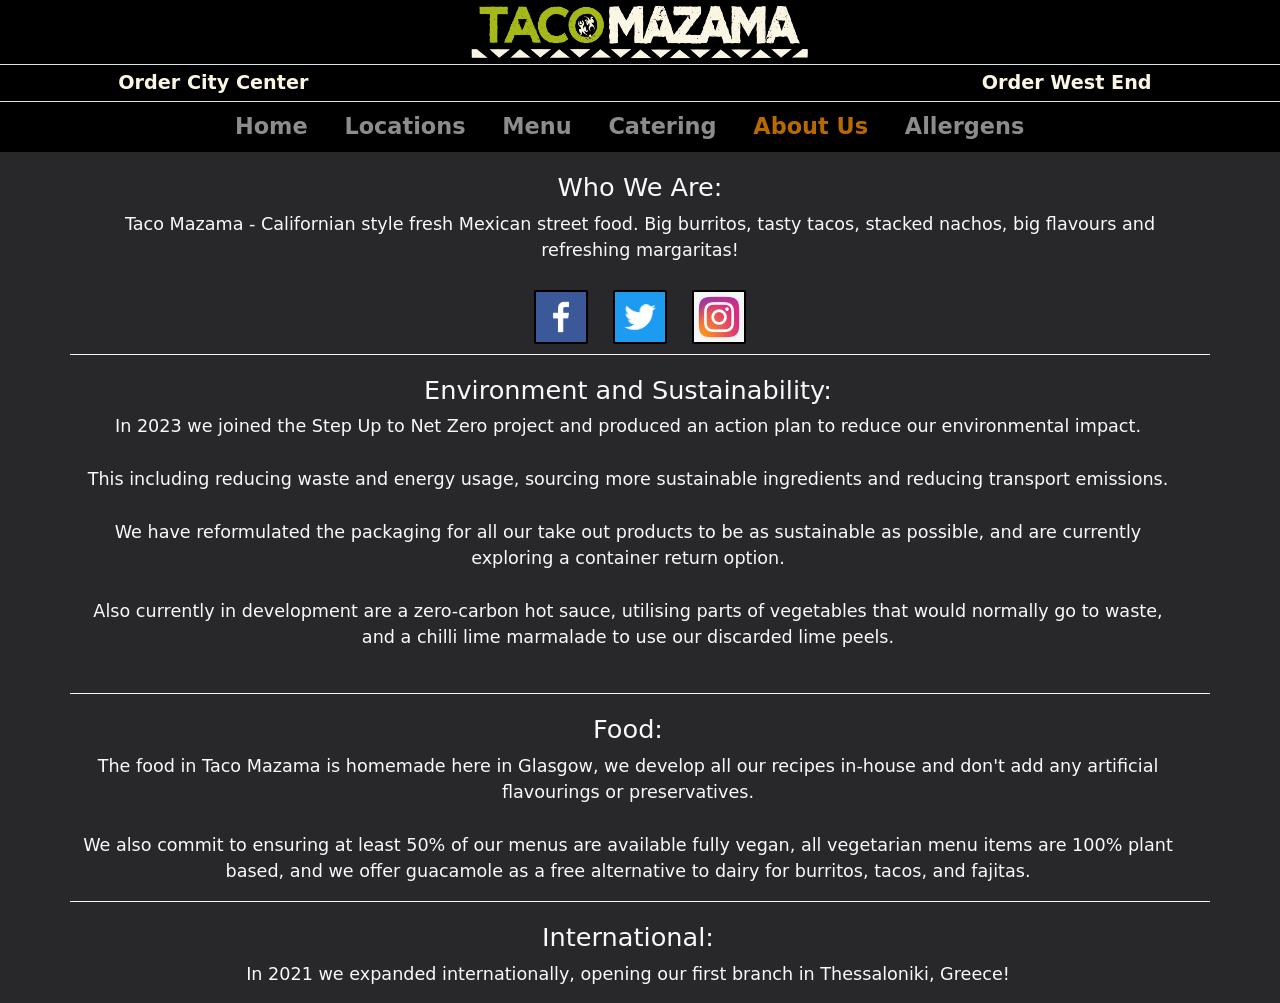
==== commit f03e12be: "Removed Suchiehall" ====
--- a/aboutus.html
+++ b/aboutus.html
@@ -75,7 +75,7 @@
     <a class="linkswq text-center p-1" href="https://www.order.store/store/taco-mazama-renfield-street/IueIJl9VS6iftp3PQNVypw">Order City Center</a>
   </div>
   <div class="col-4 justify-content-center d-flex ">
-    <a class="linkswq text-center p-1" href="https://deliveroo.co.uk/menu/glasgow/glasgow-city-centre/taco-mazama-sauchiehall">Order Sauchiehall</a>
+    <a class="linkswq text-center p-1"></a>
   </div>
   <div class="col-4 justify-content-center align-self-center d-flex">
     <a class="linkswq text-center p-1" href="https://www.order.store/store/taco-mazama-byres-road/P5ZZNS9iQQO2OguliMRyTw">Order West End</a>
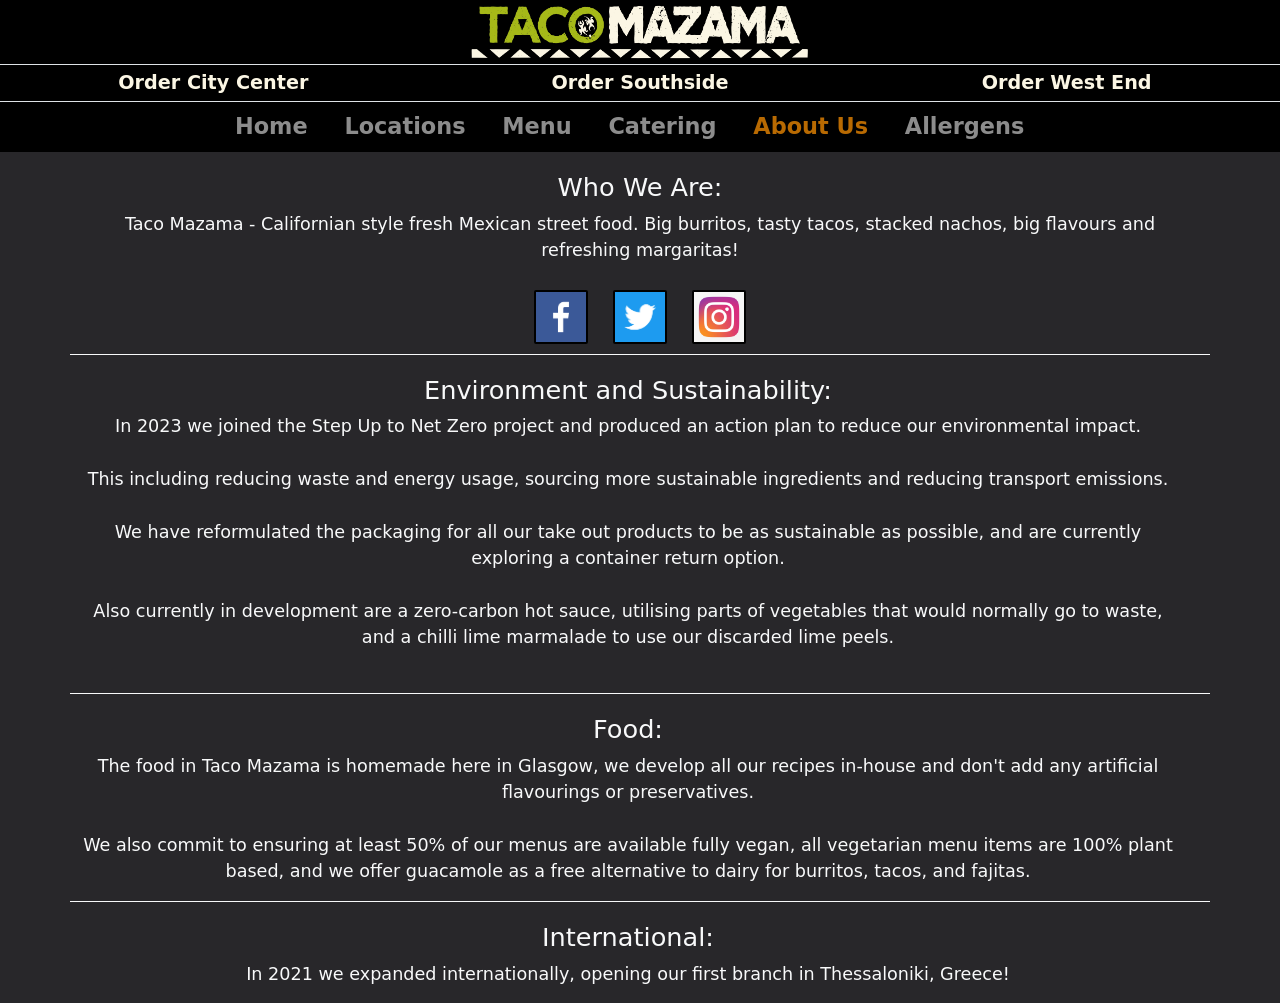
==== commit bc72d6d0: "added south info" ====
--- a/aboutus.html
+++ b/aboutus.html
@@ -68,21 +68,20 @@
     </div>
   </nav>
 
-<nav class="navbar navbar-expand-xl navbar-dark border-top">
+  <nav class="navbar navbar-expand-xl navbar-dark border-top">
 
-<div class="row m-0 w-100" >
-  <div class="col-4 justify-content-center align-self-center d-flex">
-    <a class="linkswq text-center p-1" href="https://www.order.store/store/taco-mazama-renfield-street/IueIJl9VS6iftp3PQNVypw">Order City Center</a>
-  </div>
-  <div class="col-4 justify-content-center d-flex ">
-    <a class="linkswq text-center p-1"></a>
-  </div>
-  <div class="col-4 justify-content-center align-self-center d-flex">
-    <a class="linkswq text-center p-1" href="https://www.order.store/store/taco-mazama-byres-road/P5ZZNS9iQQO2OguliMRyTw">Order West End</a>
-  </div>
-</div>
-</nav>
-
+    <div class="row m-0 w-100" >
+      <div class="col-4 justify-content-center align-self-center d-flex">
+        <a class="linkswq text-center p-1" href="https://www.order.store/store/taco-mazama-renfield-street/IueIJl9VS6iftp3PQNVypw">Order City Center</a>
+      </div>
+      <div class="col-4 justify-content-center align-self-center d-flex ">
+        <a class="linkswq text-center p-1" href="https://www.ubereats.com/gb/store/taco-mazama-giffnock/4etby3k-WAqCr-kAHoqV2Q" target="_blank">Order Southside</a>
+      </div>
+      <div class="col-4 justify-content-center align-self-center d-flex">
+        <a class="linkswq text-center p-1" href="https://www.order.store/store/taco-mazama-byres-road/P5ZZNS9iQQO2OguliMRyTw">Order West End</a>
+      </div>
+    </div>
+  </nav>
 
     <!-- Navigation Links -->
     <nav class="navbar navbar-expand-xl navbar-dark border-top">
